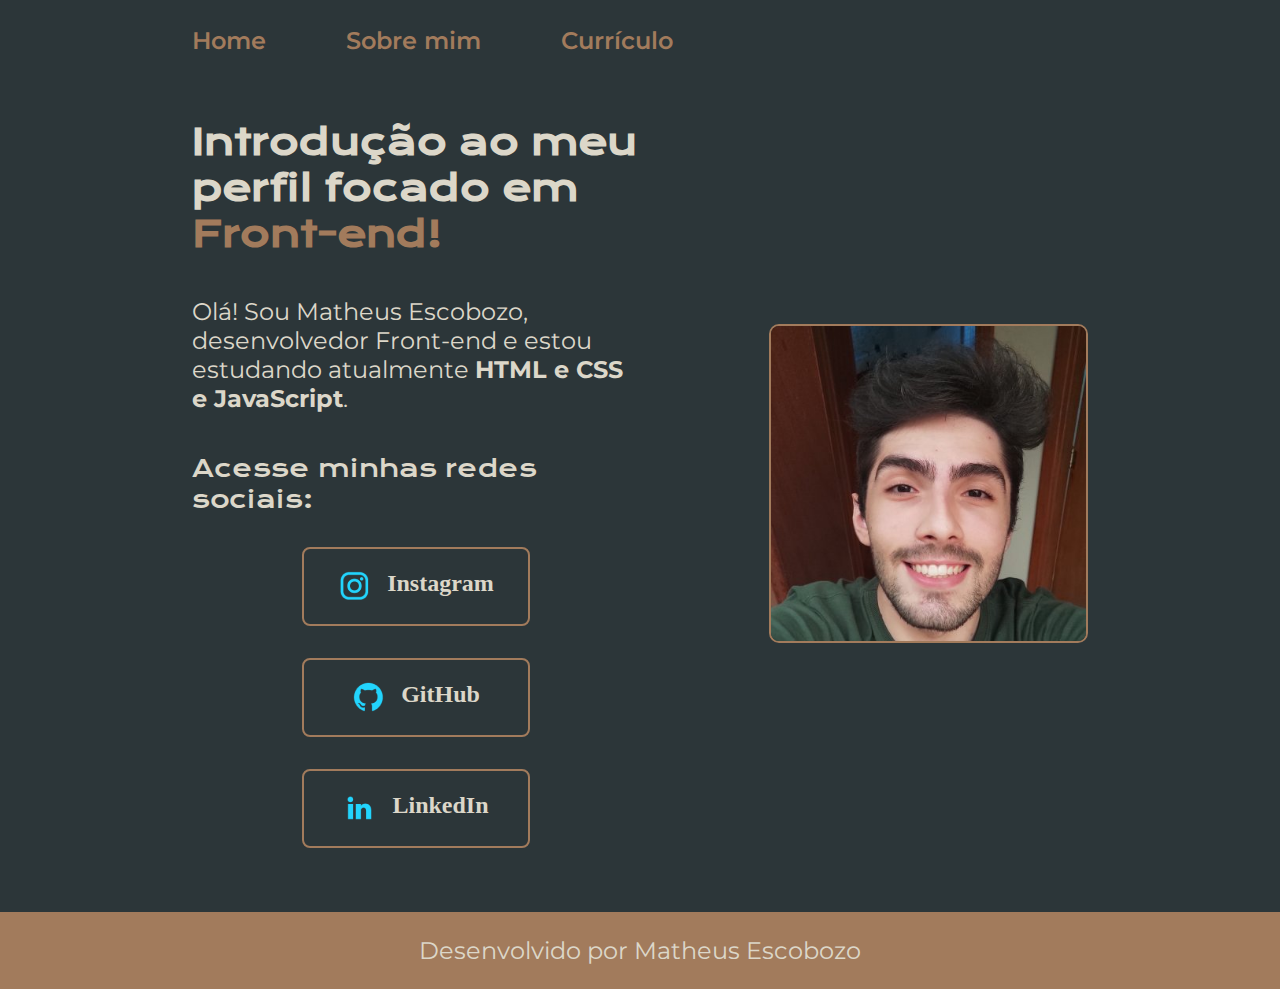
==== index.html @ d8a99e08 "Atualizando" ====
<!DOCTYPE html>
<html lang="pt-br">
    <head>
        <meta charset="UTF-8">
        <meta http-equiv="X-UA-Compatible" content="IE=edge">
        <meta name="viewport" content="width=device-width, initial-scale=1.0">
        <title>Portfolio</title>
        <link rel="stylesheet" href="styles/style.css">
    </head>
    <body>
        <header class="cabecalho">
            <nav class="cabecalho__menu">
                <a class="cabecalho__menu__link" href="index.html">Home</a>
                <a class="cabecalho__menu__link" href="about.html">Sobre mim</a>
                <a class="cabecalho__menu__link" href="curriculo.html">Currículo</a>
            </nav>
        </header>
        <main class="container">
            <section class="container__conteudo">
                <h1 class="container__conteudo__titulo">Introdução ao meu perfil focado em <strong class="titulo-destaque">Front-end!</strong></h1>
                <p class="container__conteudo__paragrafo">Olá! Sou Matheus Escobozo, desenvolvedor Front-end e estou estudando atualmente <strong> HTML e CSS e JavaScript</strong>.</p>
                <div class="container__links">
                    <h2 class="container__links__subtitulo">Acesse minhas redes sociais:</h2>

                    <a class="container__links__botao" href="https://www.instagram.com/matheus_eg/" target="_blank"> 
                        <img src="assets/instagram.png"  alt="Ícone Instagram">  Instagram
                    </a>

                    <a class="container__links__botao" href="https://github.com/MatheusEscobozo" target="_blank"> 
                        <img src="assets/github.png" alt="Ícone GitHub">  GitHub
                    </a>

                    <a class="container__links__botao" href="https://www.linkedin.com/in/matheus-escobozo-1a09b81a3/" target="_blank"> 
                        <img src="assets/linkedin.png" alt="Ícone LinkedIn">  LinkedIn
                    </a>
                </div>
            </section>
            <img class="container__imagem" src="assets/foto-perfil-matheus.jpg" alt="Foto de perfil Matheus">
        </main>
        <footer class="rodape">
            <p>Desenvolvido por Matheus Escobozo</p>
        </footer>
    </body>
</html>
---- styles/style.css ----
@charset "UTF-8";

@import url('https://fonts.googleapis.com/css2?family=Krona+One&family=Montserrat:wght@400;600&display=swap');


:root {
    --cor-principal: #2C3639;
    --cor-secundaria: #DCD7C9;
    --cor-terciaria: #A27B5C;
    --cor-hover: #3F4E4F;
    --cor-hoverBorda:#7DADC3;
    --fonte-primaria:'Montserrat';
    --fonte-secundaria:'Krona One';
}

*{
    margin: 0px;
    padding: 0px;
}

.cabecalho{
    padding: 2% 0% 0% 15%;
}

.cabecalho__menu{
    display: flex;
    gap: 80px;
}

.cabecalho__menu__link{
    font-family: var(--fonte-primaria), sans-serif;
    font-weight: 600;
    font-size: 1.5rem;
    color: var(--cor-terciaria);
    text-decoration: none;
}

body{
    box-sizing: border-box;
    background-color: var(--cor-principal);
    color: var(--cor-secundaria);
}

.container{
    padding: 5% 15%; 
    display: flex;
    align-items: center;
    justify-content: space-between;
    gap: 82px;
}

.container__conteudo{
    width: 50%;
    display: flex;
    flex-direction: column;
    gap: 40px;
}

.container__conteudo__titulo{
    font-size: 2.25rem;
    font-family: var(--fonte-secundaria), sans-serif;
}

.titulo-destaque{
    color: var(--cor-terciaria);
}

.container__conteudo__paragrafo{
    font-size: 1.5rem;
    font-family: var(--fonte-primaria), sans-serif;
}
.container__conteudo__lista{
    padding: 1%;
}
.container__links{
    display: flex;
    flex-direction: column;
    align-items: center;
    gap: 32px;
}

.container__links__subtitulo{
    font-family: var(--fonte-secundaria), sans-serif;
    font-weight: 400;
    font-size: 1.5rem;
}

.container__links__botao{
    display: flex;
    justify-content: center;
    gap: 16px;
    width: 50%;
    border-radius: 8px;
    padding: 21.5px 0px;
    text-align: center;
    font-family: var(--fonte-primaria) sans-serif;
    font-size: 1.5rem;
    font-weight: 600;
    text-decoration: none;
    border: 2px solid var(--cor-terciaria);
    color: var(--cor-secundaria);
}

.container__links__botao:hover{
    background-color: var(--cor-hover);
    border: 2px solid #7dadc3;
    transition: 1s;
}

.container__imagem{
    border: 2px solid var(--cor-terciaria);
    border-radius: 10px;
    height: 35vh;
}


.rodape{
    background-color: var(--cor-terciaria);
    color: var(--cor-secundaria);
    padding: 24px;
    text-align: center;
    font-family: var(--fonte-primaria), sans-serif;
    font-size: 1.5rem;
}

@media (max-width: 1200px){
    .cabecalho{
        padding: 10%;
        justify-content: center;
    }

    .container{
        flex-direction: column-reverse;
        padding: 5%;
    }
    
    .container__conteudo{
        align-items: center;
        width: auto;
    }
    
    .container__links__botao{
        width: 80%;
    }   
}

@media (max-width: 720px){
    .container__links__botao{
        width: 100%;
    }  
}
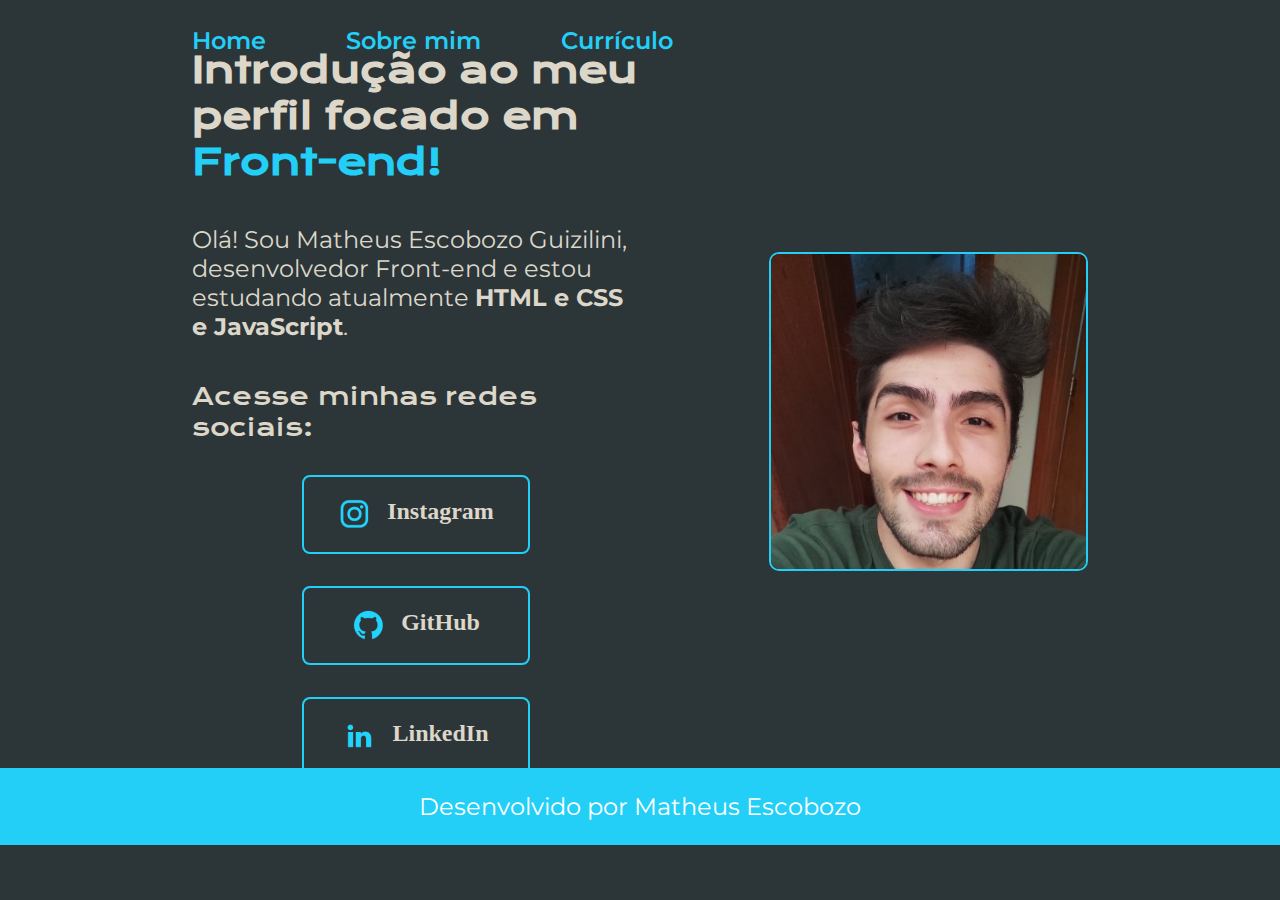
==== commit db710911: "Changes" ====
--- a/index.html
+++ b/index.html
@@ -18,7 +18,7 @@
         <main class="container">
             <section class="container__conteudo">
                 <h1 class="container__conteudo__titulo">Introdução ao meu perfil focado em <strong class="titulo-destaque">Front-end!</strong></h1>
-                <p class="container__conteudo__paragrafo">Olá! Sou Matheus Escobozo, desenvolvedor Front-end e estou estudando atualmente <strong> HTML e CSS e JavaScript</strong>.</p>
+                <p class="container__conteudo__paragrafo">Olá! Sou Matheus Escobozo Guizilini, desenvolvedor Front-end e estou estudando atualmente <strong> HTML e CSS e JavaScript</strong>.</p>
                 <div class="container__links">
                     <h2 class="container__links__subtitulo">Acesse minhas redes sociais:</h2>
 
@@ -26,7 +26,7 @@
                         <img src="assets/instagram.png"  alt="Ícone Instagram">  Instagram
                     </a>
 
-                    <a class="container__links__botao" href="https://github.com/MatheusEscobozo" target="_blank"> 
+                    <a class="container__links__botao" href="https://github.com/matheuscobz" target="_blank"> 
                         <img src="assets/github.png" alt="Ícone GitHub">  GitHub
                     </a>
 
@@ -41,4 +41,4 @@
             <p>Desenvolvido por Matheus Escobozo</p>
         </footer>
     </body>
-</html>+</html>
--- a/styles/style.css
+++ b/styles/style.css
@@ -6,7 +6,7 @@
 :root {
     --cor-principal: #2C3639;
     --cor-secundaria: #DCD7C9;
-    --cor-terciaria: #A27B5C;
+    --cor-terciaria: #23CFF7;
     --cor-hover: #3F4E4F;
     --cor-hoverBorda:#7DADC3;
     --fonte-primaria:'Montserrat';
@@ -36,11 +36,15 @@
 }
 
 body{
+    
     box-sizing: border-box;
     background-color: var(--cor-principal);
     color: var(--cor-secundaria);
 }
 
+main{
+    height: 65vh
+}
 .container{
     padding: 5% 15%; 
     display: flex;
@@ -115,8 +119,9 @@
 
 
 .rodape{
+    
     background-color: var(--cor-terciaria);
-    color: var(--cor-secundaria);
+    color: white;
     padding: 24px;
     text-align: center;
     font-family: var(--fonte-primaria), sans-serif;
